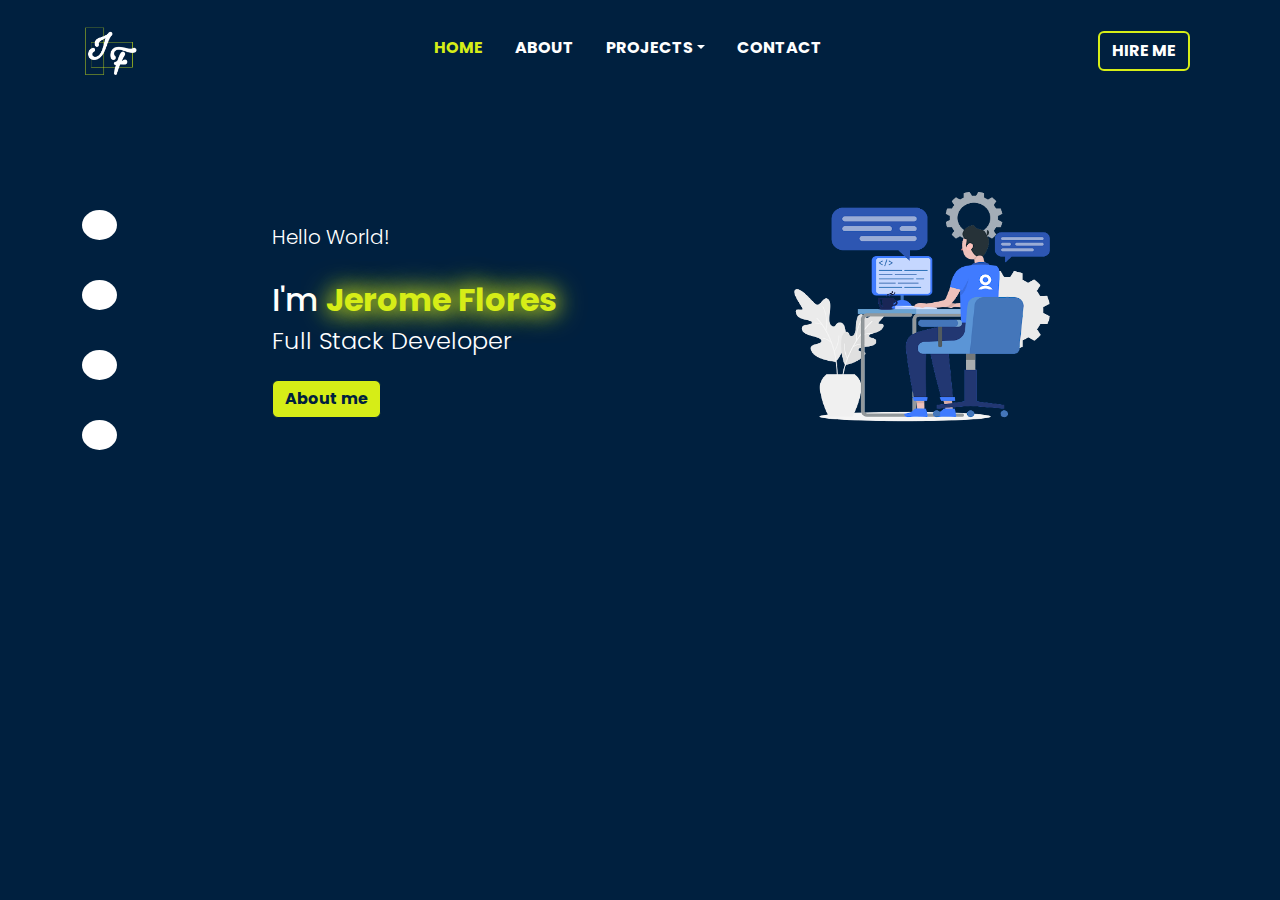
==== index.html @ 7e59d87a "adding new portfolio" ====
<!DOCTYPE html>
<html lang="en">

<head>
    <meta charset="UTF-8">
    <meta http-equiv="X-UA-Compatible" content="IE=edge">
    <meta name="viewport" content="width=device-width, initial-scale=1.0">
    <title>Project</title>
    <link rel="preconnect" href="https://fonts.googleapis.com">
    <link rel="preconnect" href="https://fonts.gstatic.com" crossorigin>
    <link href="https://fonts.googleapis.com/css2?family=Poppins:wght@300;600;700;900&display=swap" rel="stylesheet">
    <link href="https://cdn.jsdelivr.net/npm/bootstrap@5.2.3/dist/css/bootstrap.min.css" rel="stylesheet">
    <link rel="stylesheet" href="https://cdnjs.cloudflare.com/ajax/libs/font-awesome/6.3.0/css/all.min.css"
        integrity="sha512-SzlrxWUlpfuzQ+pcUCosxcglQRNAq/DZjVsC0lE40xsADsfeQoEypE+enwcOiGjk/bSuGGKHEyjSoQ1zVisanQ=="
        crossorigin="anonymous" referrerpolicy="no-referrer" />
    <link rel="preconnect" href="https://fonts.googleapis.com">
    <link rel="preconnect" href="https://fonts.gstatic.com" crossorigin>
    <link href="https://fonts.googleapis.com/css2?family=Poppins:wght@300;600;700;900&display=swap" rel="stylesheet">
    <link rel="stylesheet" href="style.css">

</head>

<body>
    <nav class="navbar navbar-expand-lg p-3">
        <div class="container mb-5">
            <a href="index.html" class="navbar-brand">
                <img src="images/logo2.png" id="logo-pic">
            </a>
            <button class="navbar-toggler" type="button" data-bs-toggle="collapse" data-bs-target="#nav-menu">
                <span class="navbar-toggler-icon"></span>
            </button>
            <div class="collapse navbar-collapse my-auto justify-content-center" id="nav-menu">
                <ul class="navbar-nav mb-2 mb-lg-0 ms-auto">
                    <li class="nav-item py-1 active mx-2"><a href="index.html" class="nav-link">Home</a></li>
                    <li class="nav-item py-1 mx-2"><a href="aboutme.html" class="nav-link">About</a></li>
                    <li class="nav-item dropdown py-1 mx-2" id="nav-item-dropdown">
                        <a href="#" class="nav-link dropdown-toggle pb-2" role="button" data-bs-toggle="dropdown"
                            data-bs-target="shop-dropdown">Projects</a>
                        <ul class="dropdown-menu" id="shop-dropdown">
                            <li><a href="register.html" class="dropdown-item py-2">Registration Form</a></li>
                            <li><a href="shop2go.html" class="dropdown-item py-3">Online Shop</a></li>
                            <li><a href="home.html" class="dropdown-item py-2">Travel Blogsite</a></li>
                        </ul>
                    </li>
                    <li class="nav-item py-1 mx-2"><a href="contact-us.html" class="nav-link">Contact</a></li>
                </ul>
                <div class="ms-auto">
                    <a href="wd46_flores_resume.html" class="btn justify-content-center ms-auto mx-2" id="hire-btn">
                        <span>Hire me</span>
                    </a>
                </div>
            </div>
            
        </div>
    </nav>
    <main>
        <div class="container">
            <div class="row row-cols-3 row-cols-md-4" >
                
                <div class="col-4 col-md-3 col-lg-2"  id="socmed-area" >
                    <ul class="list-unstyled" id="socmed">
                        <li><a href="#"><span id="socmed-link" >Github</span><span id="socmed-icon"><i class="fa-brands fa-square-github"></i></span></a></li>
                        <li><a href="#"><span id="socmed-link">Facebook</span><span id="socmed-icon"><i class="fa-brands fa-square-facebook"></i></span></a></li>
                        <li><a href="#"><span id="socmed-link">Twitter</span><span id="socmed-icon"><i class="fa-brands fa-square-twitter"></i></span></a></li>
                        <li><a href="#"><span id="socmed-link">Youtube</span><span id="socmed-icon"><i class="fa-brands fa-youtube"></i></span></a></li>
                    </ul>
                </div>
                
                <div class="col-8 col-md-6 col-lg-5" id="name-content">
                    <h5>Hello World!</h5><br>
                    <h2>I'm <span> Jerome Flores</span></h2>
                    <h4><span>Full Stack Developer</span></h4>
                    <a href="aboutme.html" type="button" class="btn btn-primary mt-3 fs-6">About me</a>

                </div>
                <div class="home-icons col">
                    <img src="images/front.png" id="hicons">
                    <!-- <img src="images/service2.png" id="hicons">
                    <img src="images/service3.png" id="hicons"> -->

                    
                    
                </div>
                
            </div>
        </div>
        
        
    </main>
    <footer>
        <div class="container-fluid" id="mobile-socmed" >
            <div>
                <ul>
                    <li><a href="#"><span id="" ></span><span id="mobile-socmed-icon"><i class="fa-brands fa-square-github"></i></span></a></li>
                        <li><a href="#"><span id=""></span><span id="mobile-socmed-icon"><i class="fa-brands fa-square-facebook"></i></span></a></li>
                        <li><a href="#"><span id=""></span><span id="mobile-socmed-icon"><i class="fa-brands fa-square-twitter"></i></span></a></li>
                        <li><a href="#"><span id=""></span><span id="mobile-socmed-icon"><i class="fa-brands fa-youtube"></i></span></a></li>
                </ul>
                <p>Follow us on Social Media</p>
            </div>
        </div>
    </footer>





    <script src="https://cdn.jsdelivr.net/npm/bootstrap@5.2.3/dist/js/bootstrap.bundle.min.js"></script>
    <script src="https://code.jquery.com/jquery-3.6.4.js"
        integrity="sha256-a9jBBRygX1Bh5lt8GZjXDzyOB+bWve9EiO7tROUtj/E=" crossorigin="anonymous"></script>
    
    <script type="text/javascript">
        $(document).on('click', 'ul li', function () {
            $(this).addClass('active').siblings().removeClass('active')
        })
    </script>

</body>

</html>
---- style.css ----
* {
    margin: 0;
    padding: 0;
    box-sizing: border-box;
    font-family: 'Poppins', sans-serif;
}
body {
    background-color: #00203f;
    height: 100vh;
}

#logo-pic {
    height: 60px;
    width: 60px;
    
    
    
}


nav {
    background-color: #00203f;
    
    
}


.nav-item {
    text-transform: uppercase;
    font-weight: bolder;
    
}

.nav-menu {
    vertical-align: middle;
}

.nav-link {
    color: white;
    font-weight: bold;
    padding: 2px;
    
 
}

.nav-link:hover {
    color: #D6ED17FF;
  
   
}

.navbar-nav .active a{
    color: #D6ED17FF;
}



#nav-item-dropdown:hover #shop-dropdown {
    visibility: visible;
    opacity: 1;
}

#shop-dropdown {
    visibility: hidden;
    opacity: 0;
    top: 40px;  
    
}

#shop-dropdown li a {
    color: white;
    text-transform: none;
    background-color: #00203f;
    

}

#shop-dropdown li a:hover {
     color: #D6ED17FF;
    
}

#hire-btn {
    text-transform: uppercase;
    font-weight: bolder;
    color: white;
    border: solid 2px #D6ED17FF;
    

}

#hire-btn:hover {
    background-color: #D6ED17FF;
    color: #00203FFF;
    
    
}

.navbar-toggler-icon {
background-image: url("data:image/svg+xml,%3csvg xmlns='http://www.w3.org/2000/svg' viewBox='0 0 30 30'%3e%3cpath stroke='rgba%28255, 255, 255, 1%29' stroke-linecap='round' stroke-miterlimit='10' stroke-width='2' d='M4 7h22M4 15h22M4 23h22'/%3e%3c/svg%3e");
}

.navbar-toggler{
    border: solid 2px white;
}

#socmed {
    /* list-style: none;
    position: fixed;
    top: 55%;
    left: 0;
    transform: translateY(-50%); */
    /* padding-top: 70px; */
    max-width: 150px;
    margin-left: 0%;
    margin-top: 60px;
    /* position: absolute; */
    
    
    
    
}

#socmed-area ul li{
    margin: 10px 0;   
    
}

#socmed-area ul li a{
    text-decoration: none;
    color: white;
    height: 60px;
    display: flex;
    font-size: 10px;
    
    
    
    
}

ul li a #socmed-icon {
    background: white;
    color: #00203f;
    width: 35px;
    height: 50%;
    border-radius: 50%;
    display: grid;
    place-items: center;
    font-size: 23px;
    
}
#socmed-link {
    width: 0;
    height: 50%;
    background: #D6ED17FF;
    font-weight: bolder;
    text-transform: uppercase;
    padding-left: 0;
    letter-spacing: 1px;
    overflow: hidden;

    border-radius: 0 50px 50px 0;
    transition: 0.5s ease;
    padding-top: 6px;
    text-align: center;
    color: black;
    
    
    
}

ul li a:hover #socmed-link{
    width: 85px;
    
}
#name-content h5{
    color: white;
    font-weight: 300;
    margin-top: 75px;
}

#name-content h4{
    color: white;
    font-weight: 300;
    
}

#name-content h2{
    color: white;
    font-weight: 500;
    
}

#name-content h2 span{
    color: #D6ED17FF;
    font-weight: bolder;
    text-shadow: 0 0 0 transparent,
    0 0 20px #D6ED17FF,
    0 0 30px #D6ED17FF;

    animation: color 5s ease infinite alternate;
}

@keyframes color {
    40%{
        opacity: 1;
    }
    42%{
        opacity: 0.4;
    }
    44%{
        opacity: 1;
    }
    46%{
        opacity: 0.7;
    }
    48%{
        opacity: 0.3;
    }
    50%{
        opacity: 0.5;
    }
    52%{
        opacity: 0.8;
    }
    54%{
        opacity: 0.5;
    }
}

#name-content a{
    background-color: #D6ED17FF;
    color: #00203f;
    font-weight: bold;
    border-color: #00203f;

}

#name-content a:hover{
    background-color: #00203f;
    color: #D6ED17FF;
    border-color: #D6ED17FF;
}

.home-icons {
    height: 250px;
    
    overflow: visible;
	position: relative;
    background-repeat: no-repeat;
	background-size: cover;


}

#hicons {
    /* visibility: hidden; */
    height: 250px;
    width: 350px;
    animation: change 10s linear infinite; 
    margin-top: 30px;
    
    
}



@keyframes change{
	0% {
        filter: hue-rotate(0deg);
    }
    100% {
        filter: hue-rotate(360deg);
    }
}




footer {
    visibility: hidden;
}



#contact-us{
    margin-top: 50px;
}

#message-box {
    width: 100%;
}

#contact-us h3{
    text-shadow: 0 0 0 transparent,
    0 0 20px #D6ED17FF,
    0 0 30px #D6ED17FF;
    color: #D6ED17FF;
    animation: color 5s ease infinite alternate;
}

@keyframes color {
    40%{
        opacity: 1;
    }
    42%{
        opacity: 0.4;
    }
    44%{
        opacity: 1;
    }
    46%{
        opacity: 0.7;
    }
    48%{
        opacity: 0.3;
    }
    50%{
        opacity: 0.5;
    }
    52%{
        opacity: 0.8;
    }
    54%{
        opacity: 0.5;
    }
}

#contact-btn {
    background-color: #00203f;
    border-color: #00203f;
}

#register-title{
    font-weight: bolder;
}

#register-btn {
    background-color: #00203f;
}

#login-btn {
    background-color: #00203f;
    border-color: #00203f;
}
    




@media screen and (max-width:991px) {
  
    #socmed-area {
        visibility: hidden;
        position: absolute;
    }

    #name-content {
        margin-left: 10%;
    }

    footer {
        visibility: visible;
        background-color: transparent;
        bottom: 0;
        position: absolute;
        width: 100%;
        border-top: #D6ED17FF solid 1px;
    }

    #mobile-socmed ul {
        display: flex;
        justify-content: center;
        list-style: none;
        margin: 0;
        padding: 0;
    }

    #mobile-socmed ul li {
        padding: 10px 20px;
    }

    #mobile-socmed p {
        color: white;
        text-align: center;
        
    }

    #mobile-socmed-icon i{
        color: #D6ED17FF;
        
        
    }

    #contact-us label {
        font-size: 0.7rem;
    }
}
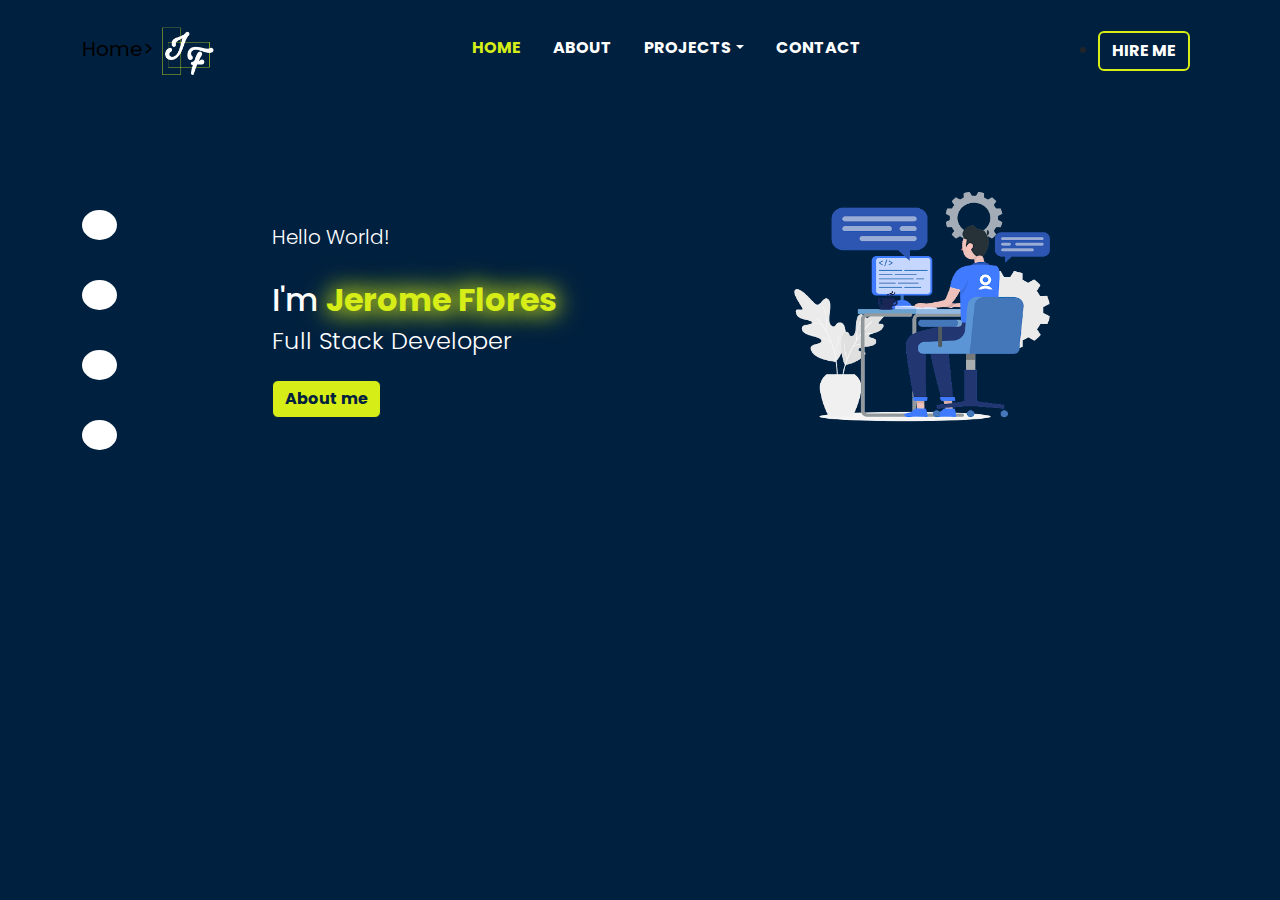
==== commit 85071e81: "adding onclick function for home/logo button" ====
--- a/index.html
+++ b/index.html
@@ -18,101 +18,146 @@
     <link href="https://fonts.googleapis.com/css2?family=Poppins:wght@300;600;700;900&display=swap" rel="stylesheet">
     <link rel="stylesheet" href="style.css">
 
+    
+    <style>
+        .hidden {
+            display: none;
+        }
+
+      
+    
+
+    </style>
+
 </head>
 
 <body>
-    <nav class="navbar navbar-expand-lg p-3">
-        <div class="container mb-5">
-            <a href="index.html" class="navbar-brand">
-                <img src="images/logo2.png" id="logo-pic">
-            </a>
-            <button class="navbar-toggler" type="button" data-bs-toggle="collapse" data-bs-target="#nav-menu">
-                <span class="navbar-toggler-icon"></span>
-            </button>
-            <div class="collapse navbar-collapse my-auto justify-content-center" id="nav-menu">
-                <ul class="navbar-nav mb-2 mb-lg-0 ms-auto">
-                    <li class="nav-item py-1 active mx-2"><a href="index.html" class="nav-link">Home</a></li>
-                    <li class="nav-item py-1 mx-2"><a href="aboutme.html" class="nav-link">About</a></li>
-                    <li class="nav-item dropdown py-1 mx-2" id="nav-item-dropdown">
-                        <a href="#" class="nav-link dropdown-toggle pb-2" role="button" data-bs-toggle="dropdown"
-                            data-bs-target="shop-dropdown">Projects</a>
-                        <ul class="dropdown-menu" id="shop-dropdown">
-                            <li><a href="register.html" class="dropdown-item py-2">Registration Form</a></li>
-                            <li><a href="shop2go.html" class="dropdown-item py-3">Online Shop</a></li>
-                            <li><a href="home.html" class="dropdown-item py-2">Travel Blogsite</a></li>
+
+    <main>
+        <div class="page" id="home">
+            <nav class="navbar navbar-expand-lg p-3">
+                <div class="container mb-5">
+                    <a href="#home" class="navbar-brand" onclick="navigate('home')">Home>
+                        <img src="images/logo2.png" id="logo-pic">
+                    </a>
+                    <button class="navbar-toggler" type="button" data-bs-toggle="collapse" data-bs-target="#nav-menu">
+                        <span class="navbar-toggler-icon"></span>
+                    </button>
+                    <div class="collapse navbar-collapse my-auto justify-content-center" id="nav-menu">
+                        <ul class="navbar-nav mb-2 mb-lg-0 ms-auto">
+                            <li class="nav-item py-1 active mx-2"><a href="#home" class="nav-link" onclick="navigate('home')">Home</a></li>
+                            <li class="nav-item py-1 mx-2"><a href="#about" class="nav-link" onclick="navigate('about')">About</a></li>
+                            <li class="nav-item dropdown py-1 mx-2" id="nav-item-dropdown">
+                                <a href="#" class="nav-link dropdown-toggle pb-2" role="button" data-bs-toggle="dropdown"
+                                    data-bs-target="shop-dropdown" id="project-dropdown">Projects</a>
+                                    <ul class="dropdown-menu" id="shop-dropdown">
+                                        <li><a href="#regiform" class="dropdown-item py-2" onclick="navigate('regiform')">Registration Form</a></li>
+                                        <li><a href="#olshop" class="dropdown-item py-3" onclick="navigate('olshop')">Online Shop</a></li>
+                                        <li><a href="#blog" class="dropdown-item py-2" onclick="navigate('blog')">Travel Blogsite</a></li>
+                                    </ul>
+                            </li>
+                            <li class="nav-item py-1 mx-2"><a href="#contact" class="nav-link" onclick="navigate('contact')">Contact</a></li>
                         </ul>
-                    </li>
-                    <li class="nav-item py-1 mx-2"><a href="contact-us.html" class="nav-link">Contact</a></li>
-                </ul>
-                <div class="ms-auto">
-                    <a href="wd46_flores_resume.html" class="btn justify-content-center ms-auto mx-2" id="hire-btn">
-                        <span>Hire me</span>
-                    </a>
+                        <div class="ms-auto">
+                            <li><a href="#resume" class="btn justify-content-center ms-auto mx-2" id="hire-btn" onclick="navigate('resume')">
+                                <span>Hire me</span>
+                            </a></li>
+                        </div>
+                    </div>
+                    
+                </div>
+            </nav>
+            <div class="container">
+                <div class="row row-cols-3 row-cols-md-4" >
+                    
+                    <div class="col-4 col-md-3 col-lg-2"  id="socmed-area" >
+                        <ul class="list-unstyled" id="socmed">
+                            <li><a href="#"><span id="socmed-link" >Github</span><span id="socmed-icon"><i class="fa-brands fa-square-github"></i></span></a></li>
+                            <li><a href="#"><span id="socmed-link">Facebook</span><span id="socmed-icon"><i class="fa-brands fa-square-facebook"></i></span></a></li>
+                            <li><a href="#"><span id="socmed-link">Twitter</span><span id="socmed-icon"><i class="fa-brands fa-square-twitter"></i></span></a></li>
+                            <li><a href="#"><span id="socmed-link">Youtube</span><span id="socmed-icon"><i class="fa-brands fa-youtube"></i></span></a></li>
+                        </ul>
+                    </div>
+                    
+                    <div class="col-8 col-md-6 col-lg-5" id="name-content">
+                        <h5>Hello World!</h5><br>
+                        <h2>I'm <span> Jerome Flores</span></h2>
+                        <h4><span>Full Stack Developer</span></h4>
+                        <a href="#about" type="button" class="btn btn-primary mt-3 fs-6" onclick="navigate('about')">About me</a>
+    
+                    </div>
+                    <div class="home-icons col">
+                        <img src="images/front.png" id="hicons">
+                    
+    
+                        
+                        
+                    </div>
+                    
                 </div>
             </div>
-            
+
+            <footer>
+                <div class="container-fluid" id="mobile-socmed" >
+                    <div>
+                        <ul>
+                            <li><a href="#"><span id="" ></span><span id="mobile-socmed-icon"><i class="fa-brands fa-square-github"></i></span></a></li>
+                                <li><a href="#"><span id=""></span><span id="mobile-socmed-icon"><i class="fa-brands fa-square-facebook"></i></span></a></li>
+                                <li><a href="#"><span id=""></span><span id="mobile-socmed-icon"><i class="fa-brands fa-square-twitter"></i></span></a></li>
+                                <li><a href="#"><span id=""></span><span id="mobile-socmed-icon"><i class="fa-brands fa-youtube"></i></span></a></li>
+                        </ul>
+                        <p>Follow us on Social Media</p>
+                    </div>
+                </div>
+            </footer>
+    
         </div>
-    </nav>
-    <main>
-        <div class="container">
-            <div class="row row-cols-3 row-cols-md-4" >
-                
-                <div class="col-4 col-md-3 col-lg-2"  id="socmed-area" >
-                    <ul class="list-unstyled" id="socmed">
-                        <li><a href="#"><span id="socmed-link" >Github</span><span id="socmed-icon"><i class="fa-brands fa-square-github"></i></span></a></li>
-                        <li><a href="#"><span id="socmed-link">Facebook</span><span id="socmed-icon"><i class="fa-brands fa-square-facebook"></i></span></a></li>
-                        <li><a href="#"><span id="socmed-link">Twitter</span><span id="socmed-icon"><i class="fa-brands fa-square-twitter"></i></span></a></li>
-                        <li><a href="#"><span id="socmed-link">Youtube</span><span id="socmed-icon"><i class="fa-brands fa-youtube"></i></span></a></li>
-                    </ul>
-                </div>
-                
-                <div class="col-8 col-md-6 col-lg-5" id="name-content">
-                    <h5>Hello World!</h5><br>
-                    <h2>I'm <span> Jerome Flores</span></h2>
-                    <h4><span>Full Stack Developer</span></h4>
-                    <a href="aboutme.html" type="button" class="btn btn-primary mt-3 fs-6">About me</a>
-
-                </div>
-                <div class="home-icons col">
-                    <img src="images/front.png" id="hicons">
-                    <!-- <img src="images/service2.png" id="hicons">
-                    <img src="images/service3.png" id="hicons"> -->
-
-                    
-                    
-                </div>
-                
-            </div>
-        </div>
-        
-        
-    </main>
-    <footer>
-        <div class="container-fluid" id="mobile-socmed" >
-            <div>
-                <ul>
-                    <li><a href="#"><span id="" ></span><span id="mobile-socmed-icon"><i class="fa-brands fa-square-github"></i></span></a></li>
-                        <li><a href="#"><span id=""></span><span id="mobile-socmed-icon"><i class="fa-brands fa-square-facebook"></i></span></a></li>
-                        <li><a href="#"><span id=""></span><span id="mobile-socmed-icon"><i class="fa-brands fa-square-twitter"></i></span></a></li>
-                        <li><a href="#"><span id=""></span><span id="mobile-socmed-icon"><i class="fa-brands fa-youtube"></i></span></a></li>
-                </ul>
-                <p>Follow us on Social Media</p>
-            </div>
-        </div>
-    </footer>
+           
 
 
 
-
+    </main>
 
     <script src="https://cdn.jsdelivr.net/npm/bootstrap@5.2.3/dist/js/bootstrap.bundle.min.js"></script>
     <script src="https://code.jquery.com/jquery-3.6.4.js"
         integrity="sha256-a9jBBRygX1Bh5lt8GZjXDzyOB+bWve9EiO7tROUtj/E=" crossorigin="anonymous"></script>
     
     <script type="text/javascript">
-        $(document).on('click', 'ul li', function () {
-            $(this).addClass('active').siblings().removeClass('active')
-        })
+       
+       
+          // Define the initial state
+          window.history.replaceState({ page: 'home' }, 'home', '#home');
+
+    // Update the page content
+    function updateContent(pageName) {
+        // hide all pages
+        const pages = document.getElementsByClassName('page');
+        for (let p of pages) {
+            p.classList.add('hidden');
+        }
+
+        // show current page
+        const currentPage = document.getElementById(pageName);
+        currentPage.classList.remove('hidden');
+
+    }
+
+    // Handle navigation using the History API
+    function navigate(pageName) {
+        // Push the new state onto the history stack
+        window.history.pushState({ page: pageName }, pageName, `#${pageName}`);
+
+        updateContent(pageName);
+    }
+
+    // Handle the popstate event to update the content when the back/forward buttons are clicked
+    window.addEventListener('popstate', function(e) {
+        if (e.state) {
+            updateContent(e.state.page);
+        }
+    });
+
+       
     </script>
 
 </body>
